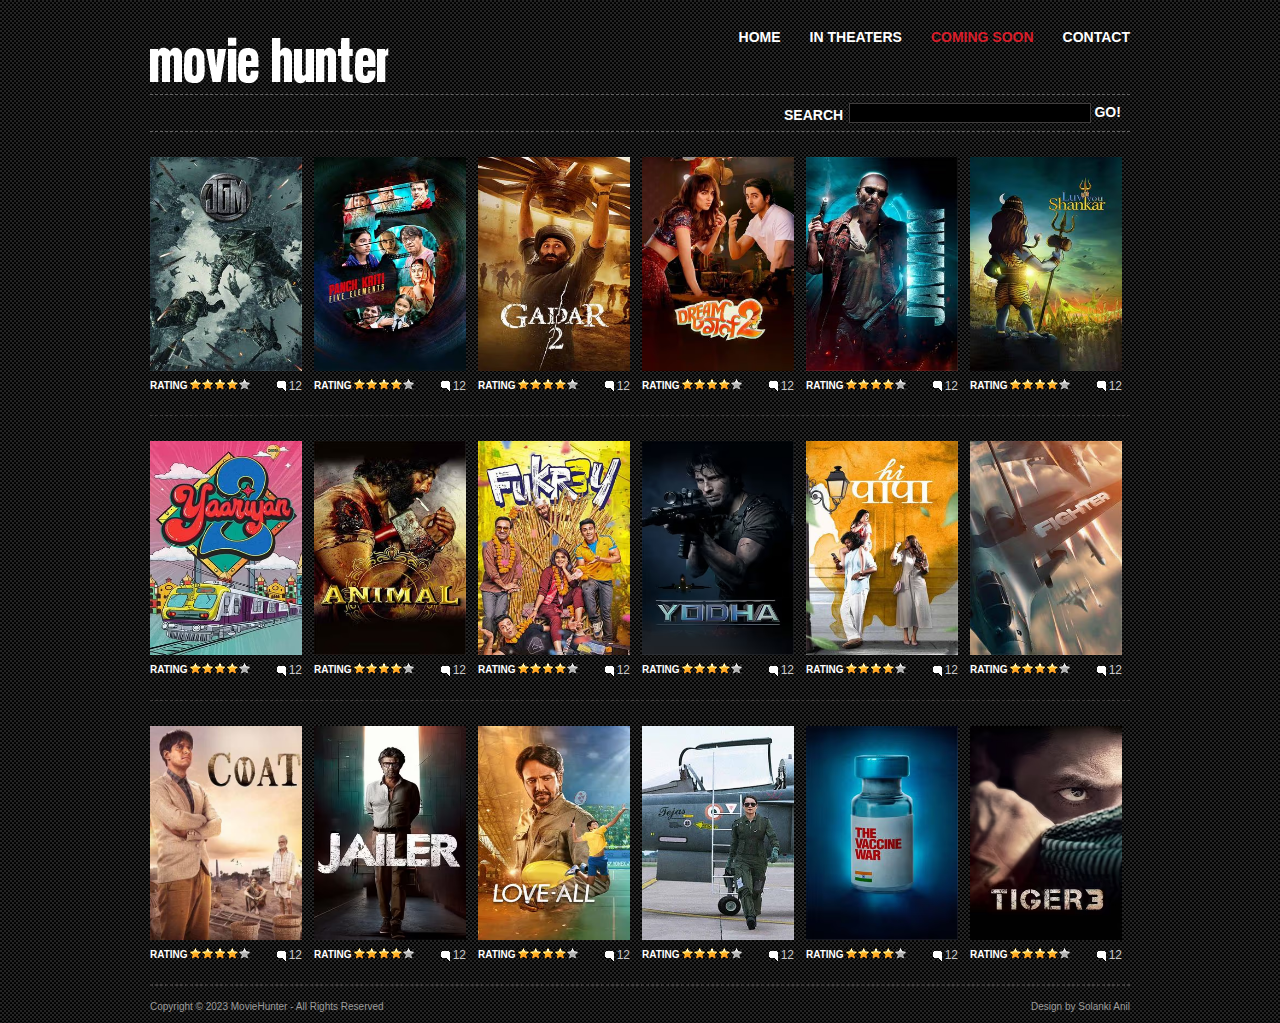
==== comingsoon.html @ c4416a27 "Add files via upload" ====
<!DOCTYPE html>
<html lang="eng">
  <head>
    <title>MovieHunter</title>
    <meta http-equiv="Content-Type" content="text/html; charset=utf-8" />
    <link rel="stylesheet" href="css/style.css" type="text/css" media="all" />
    <script type="text/javascript" src="js/jquery-1.4.2.min.js"></script>
    <script type="text/javascript" src="js/jquery-func.js"></script>
  </head>
  <body>
    <div id="shell">
      <div id="header">
        <h1 id="logo"><a href="#">MovieHunter</a></h1>
        
        <div id="navigation">
          <ul>
            <li><a href="C:\Users\Lenovo\Downloads\movie-ticket-main\movie-ticket-main\index.html">HOME</a></li>
            <li><a href="C:\Users\Lenovo\Downloads\movie-ticket-main\movie-ticket-main\theater.html">IN THEATERS</a></li>
            <li><a class="active" href="C:\Users\Lenovo\Downloads\movie-ticket-main\movie-ticket-main\comingsoon.html">COMING SOON</a></li>
            <li><a href="#">CONTACT</a></li>
          </ul>
        </div>
        <div id="sub-navigation">
      
          <div id="search">
            <form action="#" method="get" accept-charset="utf-8">
              <label for="search-field">SEARCH</label>
              <input
                type="text"
                name="search field"
                id="search-field"
                class="blink search-field"
              />
              <input type="submit" value="GO!" class="search-button" />
            </form>
          </div>
        </div>
      </div>
      <div id="main">
        <div id="content">
          <div class="box">
            <div class="head">
              <!-- <h2>LATEST TRAILERS</h2> -->
              <!-- <p class="text-right"><a href="#">See all</a></p> -->
            </div>
            <div class="movie">
              <div class="movie-image">
                <span class="play"><span class="name">JGM</span></span>
                <a href="#"><img src="css/images/jgm-et00325642-1685968037.avif" alt="" /></a>
              </div>
              <div class="rating">
                <p>RATING</p>
                <div class="stars">
                  <div class="stars-in"></div>
                </div>
                <span class="comments">12</span>
              </div>
            </div>
            <div class="movie">
              <div class="movie-image">
                <span class="play"><span class="name">Panch Kriti Five Elements</span></span>
                <a href="#"><img src="css\images\panch-kriti-five-elements-et00364640-1689587605.avif" alt="" /></a>
              </div>
              <div class="rating">
                <p>RATING</p>
                <div class="stars">
                  <div class="stars-in"></div>
                </div>
                <span class="comments">12</span>
              </div>
            </div>
            <div class="movie">
              <div class="movie-image">
                <span class="play"><span class="name">Gadar 2</span></span>
                <a href="#"><img src="css/images/gadar-2-et00338629-1688724591.avif" alt="" /></a>
              </div>
              <div class="rating">
                <p>RATING</p>
                <div class="stars">
                  <div class="stars-in"></div>
                </div>
                <span class="comments">12</span>
              </div>
            </div>
            <div class="movie">
              <div class="movie-image">
                <span class="play"><span class="name">Dream Girl 2</span></span>
                <a href="#"><img src="css/images/dream-girl-2-et00340111-1690272456.avif" alt="" /></a>
              </div>
              <div class="rating">
                <p>RATING</p>
                <div class="stars">
                  <div class="stars-in"></div>
                </div>
                <span class="comments">12</span>
              </div>
            </div>
            <div class="movie">
              <div class="movie-image">
                <span class="play"><span class="name">Jawan</span></span>
                <a href="#"><img src="css/images/jawan-et00330424-1689670036.avif" alt="" /></a>
              </div>
              <div class="rating">
                <p>RATING</p>
                <div class="stars">
                  <div class="stars-in"></div>
                </div>
                <span class="comments">12</span>
              </div>
            </div>
            <div class="movie last">
              <div class="movie-image">
                <span class="play"><span class="name">Luv You Shankar</span></span>
                <a href="#"><img src="css/images/luv-you-shankar-et00362216-1686913946.avif" alt="" /></a>
              </div>
              <div class="rating">
                <p>RATING</p>
                <div class="stars">
                  <div class="stars-in"></div>
                </div>
                <span class="comments">12</span>
              </div>
            </div>
            <div class="cl">&nbsp;</div>
          </div>
          <div class="box">
            <div class="head">
              <!-- <h2>TOP RATED</h2> -->
              <!-- <p class="text-right"><a href="#">See all</a></p> -->
            </div>
            <div class="movie">
              <div class="movie-image">
                <span class="play"><span class="name">Yaariyan 2</span></span>
                <a href="#"><img src="css/images/yaariyan-2-et00351018-1674802296.avif" alt="" /></a>
              </div>
              <div class="rating">
                <p>RATING</p>
                <div class="stars">
                  <div class="stars-in"></div>
                </div>
                <span class="comments">12</span>
              </div>
            </div>
            <div class="movie">
              <div class="movie-image">
                <span class="play"><span class="name">Animal</span></span>
                <a href="#"><img src="css/images/animal-et00311762-1672646524.avif" alt="" /></a>
              </div>
              <div class="rating">
                <p>RATING</p>
                <div class="stars">
                  <div class="stars-in"></div>
                </div>
                <span class="comments">12</span>
              </div>
            </div>
            <div class="movie">
              <div class="movie-image">
                <span class="play"
                  ><span class="name">Fukrey 3</span></span
                >
                <a href="#"><img src="css/images/fukrey-3-et00350845-1686726523.avif" alt="" /></a>
              </div>
              <div class="rating">
                <p>RATING</p>
                <div class="stars">
                  <div class="stars-in"></div>
                </div>
                <span class="comments">12</span>
              </div>
            </div>
            <div class="movie">
              <div class="movie-image">
                <span class="play"><span class="name">Yodha</span></span>
                <a href="#"><img src="css/images/yodha-et00318073-1663847009.avif" alt="" /></a>
              </div>
              <div class="rating">
                <p>RATING</p>
                <div class="stars">
                  <div class="stars-in"></div>
                </div>
                <span class="comments">12</span>
              </div>
            </div>
            <div class="movie">
              <div class="movie-image">
                <span class="play"><span class="name">Hi Papa</span></span>
                <a href="#"><img src="css/images/hi-papa-et00364504-1689334424.avif" alt="" /></a>
              </div>
              <div class="rating">
                <p>RATING</p>
                <div class="stars">
                  <div class="stars-in"></div>
                </div>
                <span class="comments">12</span>
              </div>
            </div>
            <div class="movie last">
              <div class="movie-image">
                <span class="play"
                  ><span class="name">Fighter</span></span
                >
                <a href="#"><img src="css/images/fighter-et00304730-1667195166.avif" alt="" /></a>
              </div>
              <div class="rating">
                <p>RATING</p>
                <div class="stars">
                  <div class="stars-in"></div>
                </div>
                <span class="comments">12</span>
              </div>
            </div>
            <div class="cl">&nbsp;</div>
          </div>
          <div class="box">
            <div class="head">
              <!-- <h2>MOST COMMENTED</h2> -->
              <!-- <p class="text-right"><a href="#">See all</a></p> -->
            </div>
            <div class="movie">
              <div class="movie-image">
                <span class="play"><span class="name">Coat</span></span>
                <a href="#"><img src="css/images/coat1234500-et00114594-14-10-2019-03-32-01.avif" alt="" /></a>
              </div>
              <div class="rating">
                <p>RATING</p>
                <div class="stars">
                  <div class="stars-in"></div>
                </div>
                <span class="comments">12</span>
              </div>
            </div>
            <div class="movie">
              <div class="movie-image">
                <span class="play"><span class="name">Jailer</span></span>
                <a href="#"><img src="css/images/jailer-et00331686-1664432415.avif" alt="" /></a>
              </div>
              <div class="rating">
                <p>RATING</p>
                <div class="stars">
                  <div class="stars-in"></div>
                </div>
                <span class="comments">12</span>
              </div>
            </div>
            <div class="movie">
              <div class="movie-image">
                <span class="play"><span class="name">Love-All</span></span>
                <a href="#"><img src="css/images/love-all-et00364852-1689769737.avif" alt="" /></a>
              </div>
              <div class="rating">
                <p>RATING</p>
                <div class="stars">
                  <div class="stars-in"></div>
                </div>
                <span class="comments">12</span>
              </div>
            </div>
            <div class="movie">
              <div class="movie-image">
                <span class="play"><span class="name">Tejas</span></span>
                <a href="#"><img src="css/images/tejas-et00126935-1688631172.avif" alt="" /></a>
              </div>
              <div class="rating">
                <p>RATING</p>
                <div class="stars">
                  <div class="stars-in"></div>
                </div>
                <span class="comments">12</span>
              </div>
            </div>
            <div class="movie">
              <div class="movie-image">
                <span class="play"><span class="name">The Vaccine War</span></span>
                <a href="#"><img src="css/images/the-vaccine-war-et00344388-1668070000.avif" alt="" /></a>
              </div>
              <div class="rating">
                <p>RATING</p>
                <div class="stars">
                  <div class="stars-in"></div>
                </div>
                <span class="comments">12</span>
              </div>
            </div>
            <div class="movie last">
              <div class="movie-image">
                <span class="play"><span class="name">Tiger 3</span></span>
                <a href="#"><img src="css/images/tiger-3-et00313411-1675678876.avif" alt="" /></a>
              </div>
              <div class="rating">
                <p>RATING</p>
                <div class="stars">
                  <div class="stars-in"></div>
                </div>
                <span class="comments">12</span>
              </div>
            </div>
            
            <div class="cl">&nbsp;</div>
          </div>
        </div>
        <div class="cl">&nbsp;</div>
      </div>
      <div id="footer">
        <p class="lf">
          Copyright &copy; 2023 <a href="#">MovieHunter</a> - All Rights Reserved
        </p>
        <p class="rf">
          Design by <a href="http://chocotemplates.com/">Solanki Anil</a>
        </p>
        <div style="clear: both"></div>
      </div>
    </div>
  </body>
</html>
---- css/style.css ----
* {
	margin:0;
	padding:0;
	outline:0;
}
body {
	font-size:12px;
	line-height:1.3;
	font-family:Arial, Helvetica, Sans-Serif;
	color:#ccc;
	background:url('images/body-bg.gif');
}
a {
	color:#e7b038;
	text-decoration:underline;
	cursor:pointer;
}
a:hover {
	text-decoration:none;
}
a img {
	border:0;
}
input, textarea, select {
	font-size:12px;
	font-family:Arial, Helvetica, sans-serif;
}
textarea {
	overflow:auto;
}
.cl {
	display:block;
	height:0;
	font-size:0;
	line-height:0;
	text-indent:-4000px;
	clear:both;
}
.notext {
	font-size:0;
	line-height:0;
	text-indent:-4000px;
}
.left, .alignleft {
	float:left;
	display:inline;
}
.right, .alignright {
	float:right;
	display:inline;
}
.text-right {
	text-align:right;
}
h2 {
	font-size:10px;
	color:#f2a223;
	font-weight:bold;
}
h3 {
	font-size:14px;
	color:#fff;
	font-weight:bold;
}
h4 {
	font-size:14px;
	color:#f3b12b;
	font-weight:bold;
}
#shell {
	width:980px;
	margin:0 auto;
}
#header {
	position:relative;
}
h1#logo {
	position:absolute;
	top:37px;
	left:0;
}
h1#logo a {
	float:left;
	width:239px;
	height:49px;
	background:url('images/logo.gif') no-repeat 0 0;
	font-size:0;
	line-height:0;
	text-indent:-4000px;
}
.social {
	float:right;
	width:160px;
	padding-top:11px;
}
.social span {
	float:left;
	display:inline;
	font-size:10px;
	color:#9f9f9f;
	line-height:16px;
	padding-right:5px;
}
.social ul {
	list-style:none;
}
.social ul li {
	float:left;
	display:inline;
	width:16px;
	padding-right:2px;
}
.social ul li a {
	float:left;
	display:inline;
	width:16px;
	height:16px;
	background:url('images/social.gif') no-repeat 0 0;
	font-size:0;
	line-height:0;
	text-indent:-4000px;
}
.social ul li a.facebook {
	background-position:-18px 0;
}
.social ul li a.vimeo {
	background-position:-36px 0;
}
.social ul li a.rss {
	background-position:-54px 0;
}
#navigation {
	float:right;
	clear:right;
	padding-top:28px;
	padding-bottom:47px;
}
#navigation ul {
	list-style:none;
}
#navigation ul li {
	float:left;
	display:inline;
	padding-left:29px;
}
#navigation ul li a {
	font-size:14px;
	font-weight:bold;
	color:#fff;
	text-decoration:none;
}
#navigation ul li a.active, #navigation ul li a:hover {
	color:#d91d2a;
}
#sub-navigation {
	display:block;
	clear:right;
	border-top:1px dashed #666;
	border-bottom:1px dashed #666;
	padding:8px 0;
}
#sub-navigation ul {
	list-style:none;
}
#sub-navigation ul li {
	float:left;
	display:inline;
	padding-right:23px;
}
#sub-navigation ul li a {
	font-size:14px;
	font-weight:bold;
	color:#fff;
	line-height:24px;
	text-decoration:none;
}
#sub-navigation ul li a:hover {
	text-decoration:underline;
}
#search {
	width:346px;
	margin:0 0 0 auto;
}
#search label {
	float:left;
	display:inline;
	font-size:14px;
	font-weight:bold;
	color:#fff;
	line-height:24px;
	padding-right:6px;
}
#search .search-field {
	width:238px;
	border:1px solid #413e3e;
	background:#000;
	color:#787878;
	padding:2px 0 2px 2px;
}
#search .search-button {
	font-size:14px;
	font-weight:bold;
	border:0;
	background:none;
	color:#fff;
	cursor:pointer;
}
#main {
	border-bottom:1px dashed #413e3e;
}
#content {
}
.box {
	width:980px;
	border-bottom:1px dashed #413e3e;
	padding-bottom:21px;
}
.box .head {
	width:980px;
	padding-top:14px;
	padding-bottom:11px;
}
.box .head h2 {
	float:left;
	display:inline;
}
.box .movie {
	width:152px;
	float:left;
	padding-right:12px;
}
.movie-image {
	float:left;
	width:152px;
	height:214px;
	position:relative;
}
.movie-image img {
	width:152px;
	height:214px;
}
.movie-image a {
	float:left;
	display:inline;
	width:152px;
	height:214px;
	position:relative;
	z-index:2;
}
.play {
	position:absolute;
	top:0;
	left:0;
	width:152px;
	height:214px;
	background:url('images/image-hover.png');
	display:block;
	z-index:5;
	cursor:pointer;
	display:none;
}
.movie span.name {
	font-weight:bold;
	color:#fff;
	font-size:14px;
	text-align:center;
	padding-top:160px;
	display:block;
}
.box .last {
	padding:0;
}
.rating {
	float:left;
	width:152px;
	padding-top:8px;
}
.rating p {
	float:left;
	font-size:10px;
	color:#fff;
	font-weight:bold;
}
.rating .stars {
	float:left;
	width:60px;
	height:11px;
	background:url('images/stars.gif') no-repeat 0 0;
	margin-left:2px;
}
.rating .stars-in {
	width:48px;
	display:inline;
	background:url('images/stars.gif') no-repeat 0 bottom;
	position:absolute;
	height:11px;
	font-size:0;
	line-height:0;
	text-indent:-4000px;
}
.comments {
	background:url('images/comments.gif') no-repeat 0 center;
	padding-left:12px;
	float:right;
}
#news {
	width:460px;
	float:left;
}
#news .head {
	width:460px;
	padding-top:11px;
	padding-bottom:14px;
}
#news h3, #coming h3 {
	float:left;
}
#coming {
	width:490px;
	float:left;
	padding-left:30px;
}
#coming .head {
	width:490px;
	padding-top:11px;
	padding-bottom:14px;
}
#coming .head strong {
	color:#ff361a;
}
#coming .content {
	min-height:130px;
	height:auto !important;
	height:130px;
	padding-bottom:20px;
}
#coming .content h4 {
	padding-bottom:3px;
}
.content {
	padding-bottom:28px;
}
.content .date {
	font-size:10px;
	color:#fff;
}
.content img {
	float:left;
	width:68px;
	padding-right:8px;
}
.content p {
	font-size:13px;
	color:#fff;
	line-height:16px;
}
.content a {
	font-size:11px;
}
#footer {
	padding:15px 0 0 0;
	font-size:10px;
}
#footer, #footer a {
	color:#9c9c9c;
	text-decoration:none;
}
#footer a:hover {
	text-decoration:none;
}
#footer p {
	margin:0;
	padding:0 0 11px 0;
	line-height:normal;
	white-space:nowrap;
}
#footer .lf {
	float:left;
}
#footer .rf {
	float:right;
}
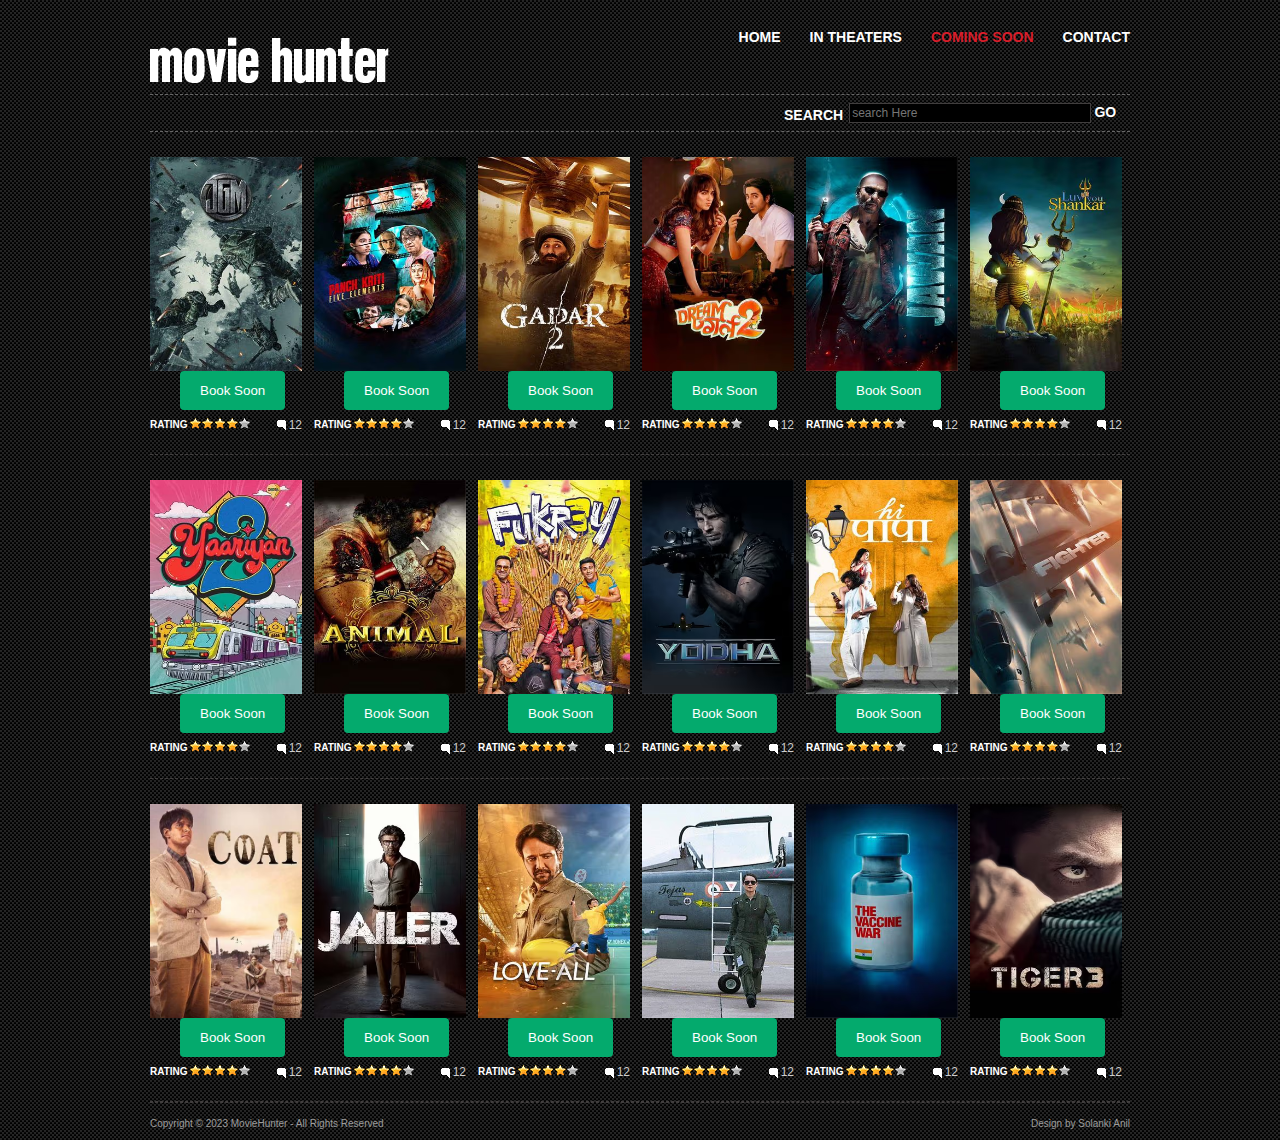
==== commit 11c12423: "Add files via upload" ====
--- a/comingsoon.html
+++ b/comingsoon.html
@@ -6,18 +6,33 @@
     <link rel="stylesheet" href="css/style.css" type="text/css" media="all" />
     <script type="text/javascript" src="js/jquery-1.4.2.min.js"></script>
     <script type="text/javascript" src="js/jquery-func.js"></script>
+    <style>
+      button {
+              background-color: #04AA6D;
+              color: white;
+              padding: 12px 20px;
+              border: none;
+              border-radius: 4px;
+              cursor: pointer;
+            }
+
+            button:hover {
+              background-color: #45a049;
+            }
+            
+  </style>
   </head>
   <body>
     <div id="shell">
       <div id="header">
-        <h1 id="logo"><a href="#">MovieHunter</a></h1>
+        <h1 id="logo"><a href="C:\Users\Lenovo\Downloads\movie-ticket-main\movie-ticket-main\home.html">MovieHunter</a></h1>
         
         <div id="navigation">
           <ul>
-            <li><a href="C:\Users\Lenovo\Downloads\movie-ticket-main\movie-ticket-main\index.html">HOME</a></li>
+            <li><a href="C:\Users\Lenovo\Downloads\movie-ticket-main\movie-ticket-main\home.html">HOME</a></li>
             <li><a href="C:\Users\Lenovo\Downloads\movie-ticket-main\movie-ticket-main\theater.html">IN THEATERS</a></li>
             <li><a class="active" href="C:\Users\Lenovo\Downloads\movie-ticket-main\movie-ticket-main\comingsoon.html">COMING SOON</a></li>
-            <li><a href="#">CONTACT</a></li>
+            <li><a href="C:\Users\Lenovo\Downloads\movie-ticket-main\movie-ticket-main\contact.html">CONTACT</a></li>
           </ul>
         </div>
         <div id="sub-navigation">
@@ -26,12 +41,14 @@
             <form action="#" method="get" accept-charset="utf-8">
               <label for="search-field">SEARCH</label>
               <input
+                placeholder="search Here"
                 type="text"
                 name="search field"
                 id="search-field"
                 class="blink search-field"
               />
-              <input type="submit" value="GO!" class="search-button" />
+              <input type="submit" value="GO" class="search-button" />
+              <!-- <button>GO</button> -->
             </form>
           </div>
         </div>
@@ -48,6 +65,13 @@
                 <span class="play"><span class="name">JGM</span></span>
                 <a href="#"><img src="css/images/jgm-et00325642-1685968037.avif" alt="" /></a>
               </div>
+              &nbsp;&nbsp;&nbsp;&nbsp;&nbsp;&nbsp;&nbsp;&nbsp;
+              <button onclick="myFunction()">Book Soon</button>
+              <script>
+                function myFunction() {
+                  alert("Start Booking As Soon As Possible");
+                }
+                </script>
               <div class="rating">
                 <p>RATING</p>
                 <div class="stars">
@@ -61,6 +85,13 @@
                 <span class="play"><span class="name">Panch Kriti Five Elements</span></span>
                 <a href="#"><img src="css\images\panch-kriti-five-elements-et00364640-1689587605.avif" alt="" /></a>
               </div>
+              &nbsp;&nbsp;&nbsp;&nbsp;&nbsp;&nbsp;&nbsp;&nbsp;
+              <button onclick="myFunction()">Book Soon</button>
+              <script>
+                function myFunction() {
+                  alert("Start Booking As Soon As Possible");
+                }
+                </script>
               <div class="rating">
                 <p>RATING</p>
                 <div class="stars">
@@ -74,6 +105,13 @@
                 <span class="play"><span class="name">Gadar 2</span></span>
                 <a href="#"><img src="css/images/gadar-2-et00338629-1688724591.avif" alt="" /></a>
               </div>
+              &nbsp;&nbsp;&nbsp;&nbsp;&nbsp;&nbsp;&nbsp;&nbsp;
+              <button onclick="myFunction()">Book Soon</button>
+              <script>
+                function myFunction() {
+                  alert("Start Booking As Soon As Possible");
+                }
+                </script>
               <div class="rating">
                 <p>RATING</p>
                 <div class="stars">
@@ -87,6 +125,13 @@
                 <span class="play"><span class="name">Dream Girl 2</span></span>
                 <a href="#"><img src="css/images/dream-girl-2-et00340111-1690272456.avif" alt="" /></a>
               </div>
+              &nbsp;&nbsp;&nbsp;&nbsp;&nbsp;&nbsp;&nbsp;&nbsp;
+              <button onclick="myFunction()">Book Soon</button>
+              <script>
+                function myFunction() {
+                  alert("Start Booking As Soon As Possible");
+                }
+                </script>
               <div class="rating">
                 <p>RATING</p>
                 <div class="stars">
@@ -100,6 +145,13 @@
                 <span class="play"><span class="name">Jawan</span></span>
                 <a href="#"><img src="css/images/jawan-et00330424-1689670036.avif" alt="" /></a>
               </div>
+              &nbsp;&nbsp;&nbsp;&nbsp;&nbsp;&nbsp;&nbsp;&nbsp;
+              <button onclick="myFunction()">Book Soon</button>
+              <script>
+                function myFunction() {
+                  alert("Start Booking As Soon As Possible");
+                }
+                </script>
               <div class="rating">
                 <p>RATING</p>
                 <div class="stars">
@@ -113,6 +165,13 @@
                 <span class="play"><span class="name">Luv You Shankar</span></span>
                 <a href="#"><img src="css/images/luv-you-shankar-et00362216-1686913946.avif" alt="" /></a>
               </div>
+              &nbsp;&nbsp;&nbsp;&nbsp;&nbsp;&nbsp;&nbsp;&nbsp;
+              <button onclick="myFunction()">Book Soon</button>
+              <script>
+                function myFunction() {
+                  alert("Start Booking As Soon As Possible");
+                }
+                </script>
               <div class="rating">
                 <p>RATING</p>
                 <div class="stars">
@@ -133,6 +192,13 @@
                 <span class="play"><span class="name">Yaariyan 2</span></span>
                 <a href="#"><img src="css/images/yaariyan-2-et00351018-1674802296.avif" alt="" /></a>
               </div>
+              &nbsp;&nbsp;&nbsp;&nbsp;&nbsp;&nbsp;&nbsp;&nbsp;
+              <button onclick="myFunction()">Book Soon</button>
+              <script>
+                function myFunction() {
+                  alert("Start Booking As Soon As Possible");
+                }
+                </script>
               <div class="rating">
                 <p>RATING</p>
                 <div class="stars">
@@ -146,6 +212,13 @@
                 <span class="play"><span class="name">Animal</span></span>
                 <a href="#"><img src="css/images/animal-et00311762-1672646524.avif" alt="" /></a>
               </div>
+              &nbsp;&nbsp;&nbsp;&nbsp;&nbsp;&nbsp;&nbsp;&nbsp;
+              <button onclick="myFunction()">Book Soon</button>
+              <script>
+                function myFunction() {
+                  alert("Start Booking As Soon As Possible");
+                }
+                </script>
               <div class="rating">
                 <p>RATING</p>
                 <div class="stars">
@@ -161,6 +234,13 @@
                 >
                 <a href="#"><img src="css/images/fukrey-3-et00350845-1686726523.avif" alt="" /></a>
               </div>
+              &nbsp;&nbsp;&nbsp;&nbsp;&nbsp;&nbsp;&nbsp;&nbsp;
+              <button onclick="myFunction()">Book Soon</button>
+              <script>
+                function myFunction() {
+                  alert("Start Booking As Soon As Possible");
+                }
+                </script>
               <div class="rating">
                 <p>RATING</p>
                 <div class="stars">
@@ -174,6 +254,13 @@
                 <span class="play"><span class="name">Yodha</span></span>
                 <a href="#"><img src="css/images/yodha-et00318073-1663847009.avif" alt="" /></a>
               </div>
+              &nbsp;&nbsp;&nbsp;&nbsp;&nbsp;&nbsp;&nbsp;&nbsp;
+              <button onclick="myFunction()">Book Soon</button>
+              <script>
+                function myFunction() {
+                  alert("Start Booking As Soon As Possible");
+                }
+                </script>
               <div class="rating">
                 <p>RATING</p>
                 <div class="stars">
@@ -187,6 +274,13 @@
                 <span class="play"><span class="name">Hi Papa</span></span>
                 <a href="#"><img src="css/images/hi-papa-et00364504-1689334424.avif" alt="" /></a>
               </div>
+              &nbsp;&nbsp;&nbsp;&nbsp;&nbsp;&nbsp;&nbsp;&nbsp;
+              <button onclick="myFunction()">Book Soon</button>
+              <script>
+                function myFunction() {
+                  alert("Start Booking As Soon As Possible");
+                }
+                </script>
               <div class="rating">
                 <p>RATING</p>
                 <div class="stars">
@@ -202,6 +296,13 @@
                 >
                 <a href="#"><img src="css/images/fighter-et00304730-1667195166.avif" alt="" /></a>
               </div>
+              &nbsp;&nbsp;&nbsp;&nbsp;&nbsp;&nbsp;&nbsp;&nbsp;
+              <button onclick="myFunction()">Book Soon</button>
+              <script>
+                function myFunction() {
+                  alert("Start Booking As Soon As Possible");
+                }
+                </script>
               <div class="rating">
                 <p>RATING</p>
                 <div class="stars">
@@ -222,6 +323,13 @@
                 <span class="play"><span class="name">Coat</span></span>
                 <a href="#"><img src="css/images/coat1234500-et00114594-14-10-2019-03-32-01.avif" alt="" /></a>
               </div>
+              &nbsp;&nbsp;&nbsp;&nbsp;&nbsp;&nbsp;&nbsp;&nbsp;
+              <button onclick="myFunction()">Book Soon</button>
+              <script>
+                function myFunction() {
+                  alert("Start Booking As Soon As Possible");
+                }
+                </script>
               <div class="rating">
                 <p>RATING</p>
                 <div class="stars">
@@ -235,6 +343,13 @@
                 <span class="play"><span class="name">Jailer</span></span>
                 <a href="#"><img src="css/images/jailer-et00331686-1664432415.avif" alt="" /></a>
               </div>
+              &nbsp;&nbsp;&nbsp;&nbsp;&nbsp;&nbsp;&nbsp;&nbsp;
+              <button onclick="myFunction()">Book Soon</button>
+              <script>
+                function myFunction() {
+                  alert("Start Booking As Soon As Possible");
+                }
+                </script>
               <div class="rating">
                 <p>RATING</p>
                 <div class="stars">
@@ -248,6 +363,13 @@
                 <span class="play"><span class="name">Love-All</span></span>
                 <a href="#"><img src="css/images/love-all-et00364852-1689769737.avif" alt="" /></a>
               </div>
+              &nbsp;&nbsp;&nbsp;&nbsp;&nbsp;&nbsp;&nbsp;&nbsp;
+              <button onclick="myFunction()">Book Soon</button>
+              <script>
+                function myFunction() {
+                  alert("Start Booking As Soon As Possible");
+                }
+                </script>
               <div class="rating">
                 <p>RATING</p>
                 <div class="stars">
@@ -261,6 +383,13 @@
                 <span class="play"><span class="name">Tejas</span></span>
                 <a href="#"><img src="css/images/tejas-et00126935-1688631172.avif" alt="" /></a>
               </div>
+              &nbsp;&nbsp;&nbsp;&nbsp;&nbsp;&nbsp;&nbsp;&nbsp;
+              <button onclick="myFunction()">Book Soon</button>
+              <script>
+                function myFunction() {
+                  alert("Start Booking As Soon As Possible");
+                }
+                </script>
               <div class="rating">
                 <p>RATING</p>
                 <div class="stars">
@@ -274,6 +403,13 @@
                 <span class="play"><span class="name">The Vaccine War</span></span>
                 <a href="#"><img src="css/images/the-vaccine-war-et00344388-1668070000.avif" alt="" /></a>
               </div>
+              &nbsp;&nbsp;&nbsp;&nbsp;&nbsp;&nbsp;&nbsp;&nbsp;
+              <button onclick="myFunction()">Book Soon</button>
+              <script>
+                function myFunction() {
+                  alert("Start Booking As Soon As Possible");
+                }
+                </script>
               <div class="rating">
                 <p>RATING</p>
                 <div class="stars">
@@ -287,6 +423,13 @@
                 <span class="play"><span class="name">Tiger 3</span></span>
                 <a href="#"><img src="css/images/tiger-3-et00313411-1675678876.avif" alt="" /></a>
               </div>
+              &nbsp;&nbsp;&nbsp;&nbsp;&nbsp;&nbsp;&nbsp;&nbsp;
+              <button onclick="myFunction()">Book Soon</button>
+              <script>
+                function myFunction() {
+                  alert("Start Booking As Soon As Possible");
+                }
+                </script>
               <div class="rating">
                 <p>RATING</p>
                 <div class="stars">
